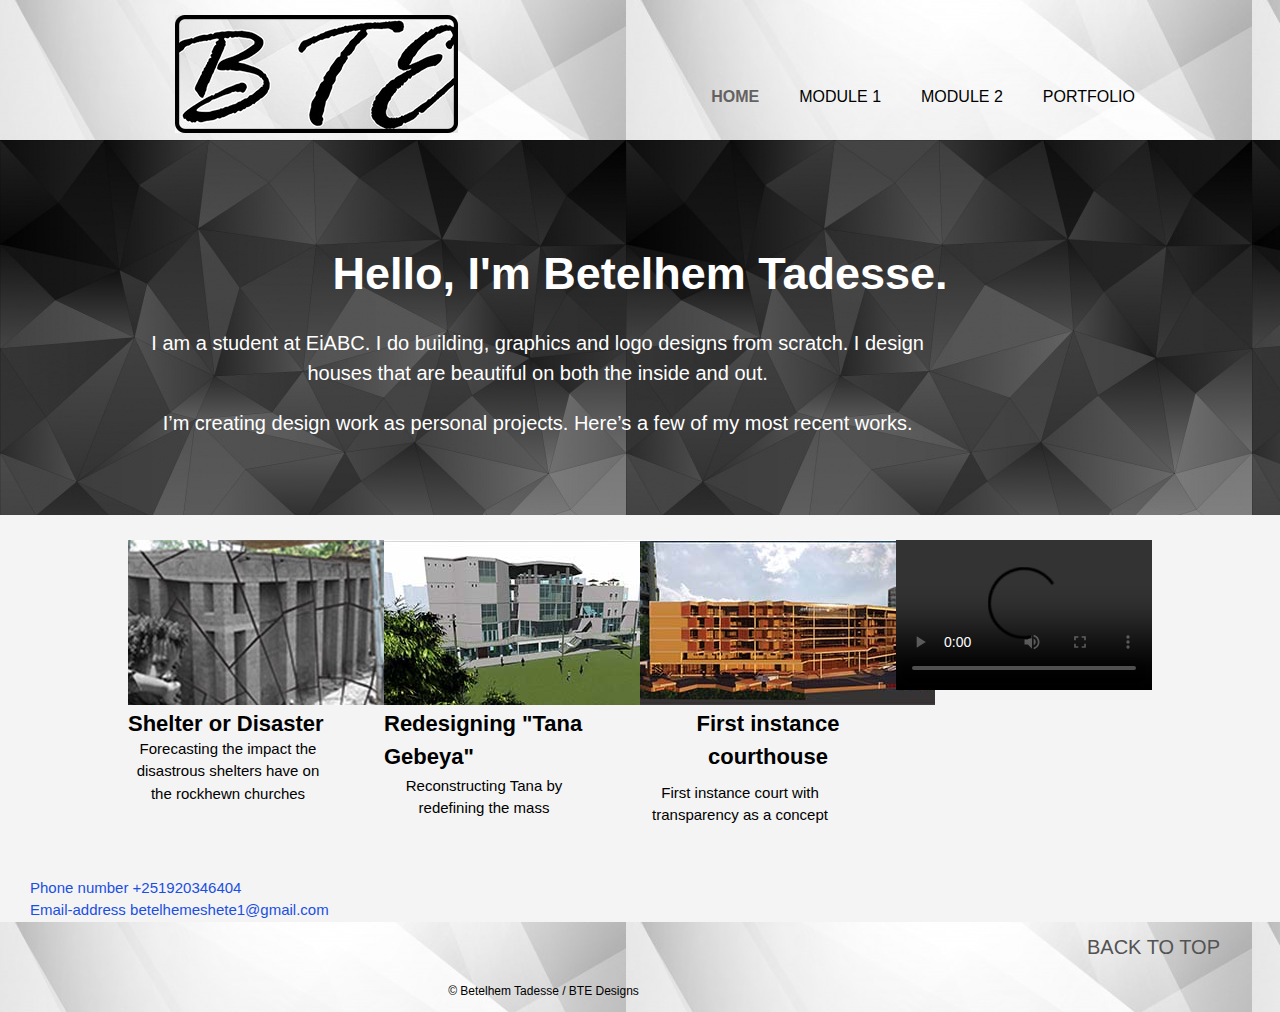
==== index.html @ 1448da6f "home page renamed!" ====
<!DOCTYPE html>
<html lang="en">
<head>
    <meta charset="UTF-8">
    <meta name="viewport" content="width=device-width, initial-scale=1.0">
    <meta http-equiv="X-UA-Compatible" content="ie=edge">
    <title>BTE DESIGN /WELCOME </title>
    <link rel="stylesheet" href="trial last.css">
</head>
<body>
        
<header>
    <div class="container">
        <div id="logo">
            <a href="#"><img src="logo.jpg" alt="Betelhem Tadesse logo" /></a>
        </div>
        <nav>
           <ul> 
             <li class="current"><a href="trial last.html">Home</a></li>
             <li><a href="#">Module 1</a>
                <ul>
                    <li><a href="SECOND SEMESTER-20190628T113529Z-001.zip">Assignments</a></li>
                </ul>
            </li> 
             <li><a href="#">Module 2</a>
                <ul>
                    <li><a href="assignment1.html">Assignment 1</a></li>
                    <li><a href="assignment2.html">Assignment 2</a></li>
                    <li><a href="assignment3.html">Assignment 3</a></li>
                </ul>
            </li> 
             <a href="Betelhem Tadesse portfolio.pdf">Portfolio</a></li>      
           </ul> 
        </nav>
    </div>
</header>

<section id="showcase">
    <div class="container">
        <h1>Hello, I'm Betelhem Tadesse.</h1>  
            <p>I am a student at EiABC. I do building, graphics and logo designs from scratch. I design houses that are beautiful on both the inside and out. </p>
            <p>I’m creating design work as personal projects. Here’s a few of my most recent works.</p>    
        </div>
</section>

<section id="portfolio-item">
    <div class="container">
        <div class="box">
          <a href="#"><img src="REINTERPRETATION.jpg"/></a>
          <h2>Shelter or Disaster</h2>
          <p>Forecasting the impact the disastrous shelters have on the rockhewn churches</p>
        </div>  
        <div class="box">
            <a href="#"><img src="tana.jpg"/></a>
            <h3>Redesigning "Tana Gebeya"</h3>
             <p>Reconstructing Tana by redefining the mass</p>
        </div>  
        <div class="box">
            <a href="#"><img src="courthouse final.jpg"/></a>
            <h4>First instance courthouse</h4>
            <p>First instance court with transparency as a concept</p>
        </div>   
        <video width="25%" height="5%" controls>
            <source src="Space saving tips for your home.mp4"/>
        </video>
    </div>
</section>

<div id="contact">
        <p id="phone-number">Phone number +251920346404</p>
        <p id="email-address">Email-address betelhemeshete1@gmail.com</p>
    </div>       
<div id="footer">
        <p id="back-top"><a href="#">BACK TO TOP</a></p>
        <p id="copyright">&copy; Betelhem Tadesse / BTE Designs</p>
        
    </div>
    
</body>
</html>
---- trial last.css ----
body { 
    font-family: Arial, Helvetica, sans-serif;
    font-size: 15px;
    line-height: 1.5;
	padding: 0px;
    margin:0;
    background-color: #f4f4f4
}

/*container*/
.container{
    width:80%;
    margin:auto;
    overflow: hidden;
}

/*header*/
header{
    background:url(geometric-grey-background_1055-3147.jpg);
    padding:0px 0 0px 30px;
    min-height: 60px;
    border-bottom-color: darkslategrey 3px solid;
}


header #logo{
    float: left; 
    padding-top: 15px; 
}

header nav{
    float: right;
    margin-top:70px;

} 
 nav ul li{
    float:left;
    list-style: none;
    position: relative;
}
header a{
    color:black;
   text-decoration: none;
   text-transform: uppercase;
   font-size: 16px;
   padding:2px 20px;
   }

header nav ul li ul {
    display:none;
    background-color: white;
    border-radius: 5px;
}
header nav ul li:hover ul{
    display: block;}
  

header nav ul li ul li a{
   font-size: 12px;
   padding:0 5px;
}
header nav ul li ul li a:hover{
    font-size: 15px;
    padding:0 5px;
    background-color: #d88b8b;
 }

header .current a{
    color:#646261;
    font-weight: bold;
}

header a:hover{
    color:rgb(175, 35, 17);
    font-weight: bold
}


/*showcase */
#showcase{
    min-height:375px;
    background: url(polygonal-background-design_1164-112.jpg);
    text-align: center;
    color:white
}

#showcase h1{
    margin-top: 100px;
    font-size: 45px;
    margin-bottom:10px;
}

#showcase p{
    text-align: center;
    font-size:20px;
    width:80%;

}

/*portfolio item*/
#portfolio-item{
    margin:25px 0 30px 0;
}
#portfolio-item .box{
    float: left;
    width: 25%;
    margin-bottom:-15px; 
  
}

#portfolio-item  .box p{
    width: 200px;
    margin-top: -20px; 
    text-align: center;
}

#portfolio-item  .box h2{
   font-size: 22px;
   margin-top: -5px;}

#portfolio-item  .box h3{
  font-size: 22px;
  margin-top: -5px;}

#portfolio-item  .box h4{
  font-size: 22px;
  text-align: center;
margin-top: -5px;}
  

  #contact {
     padding:20px 40px 0 0;
    overflow: hidden; margin: 20px 0 0 0;
    }
    #contact p#phone-number {
        font-size: 15px; float: none; margin: 0 60px 0 30px; color:rgb(26, 79, 226);
        }
    #contact p#email-address {
        font-size: 15px; float: none; margin: 0px 0 0 30px; color:rgb(26, 79, 226);
        }
    #contact a {
        color: #a12121; text-decoration: none;
        }

#footer {
background:url(geometric-grey-background_1055-3147.jpg);
 padding: 10px 30px 0 0;
overflow: hidden; margin: 0 0 0 0;
}
#footer a{
   text-decoration: none;
   text-transform: uppercase;
}
#footer p#back-top {
    font-size: 20px; float: right; margin: 0 30px 30px 0;
    }
#footer p#copyright {
    font-size: 12px; text-align:center; color: black; margin-top: 50px;
    }

#footer a {
    color: rgb(83, 83, 83); text-decoration: none;
    }
    #footer a:hover {
        color: #b30b0b;
        font-weight: bold;
        }
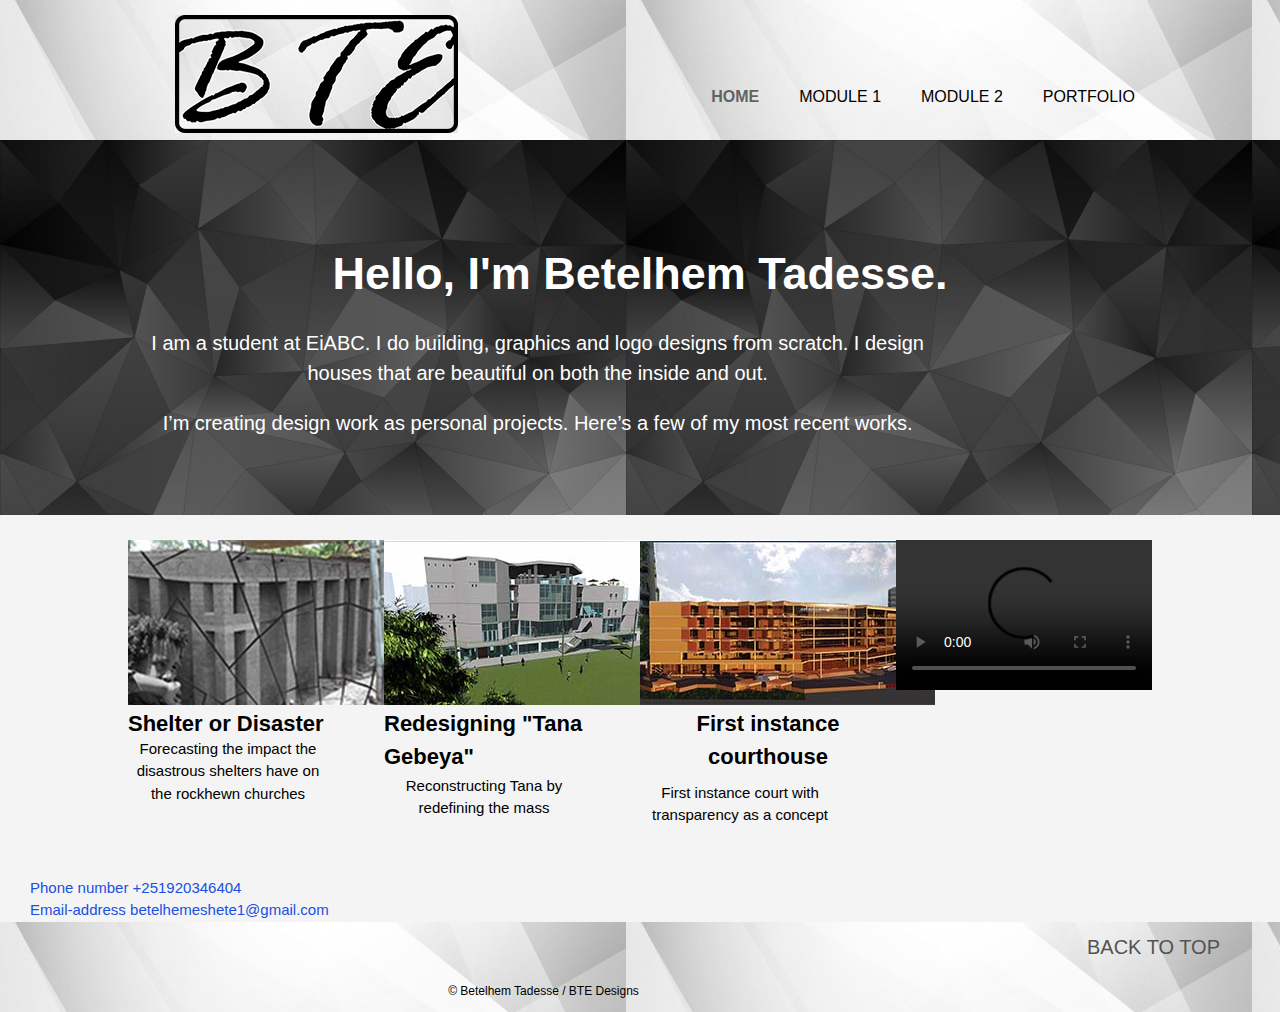
==== commit a9fe5b72: "link editted!" ====
--- a/index.html
+++ b/index.html
@@ -16,7 +16,7 @@
         </div>
         <nav>
            <ul> 
-             <li class="current"><a href="trial last.html">Home</a></li>
+             <li class="current"><a href="index.html">Home</a></li>
              <li><a href="#">Module 1</a>
                 <ul>
                     <li><a href="SECOND SEMESTER-20190628T113529Z-001.zip">Assignments</a></li>
